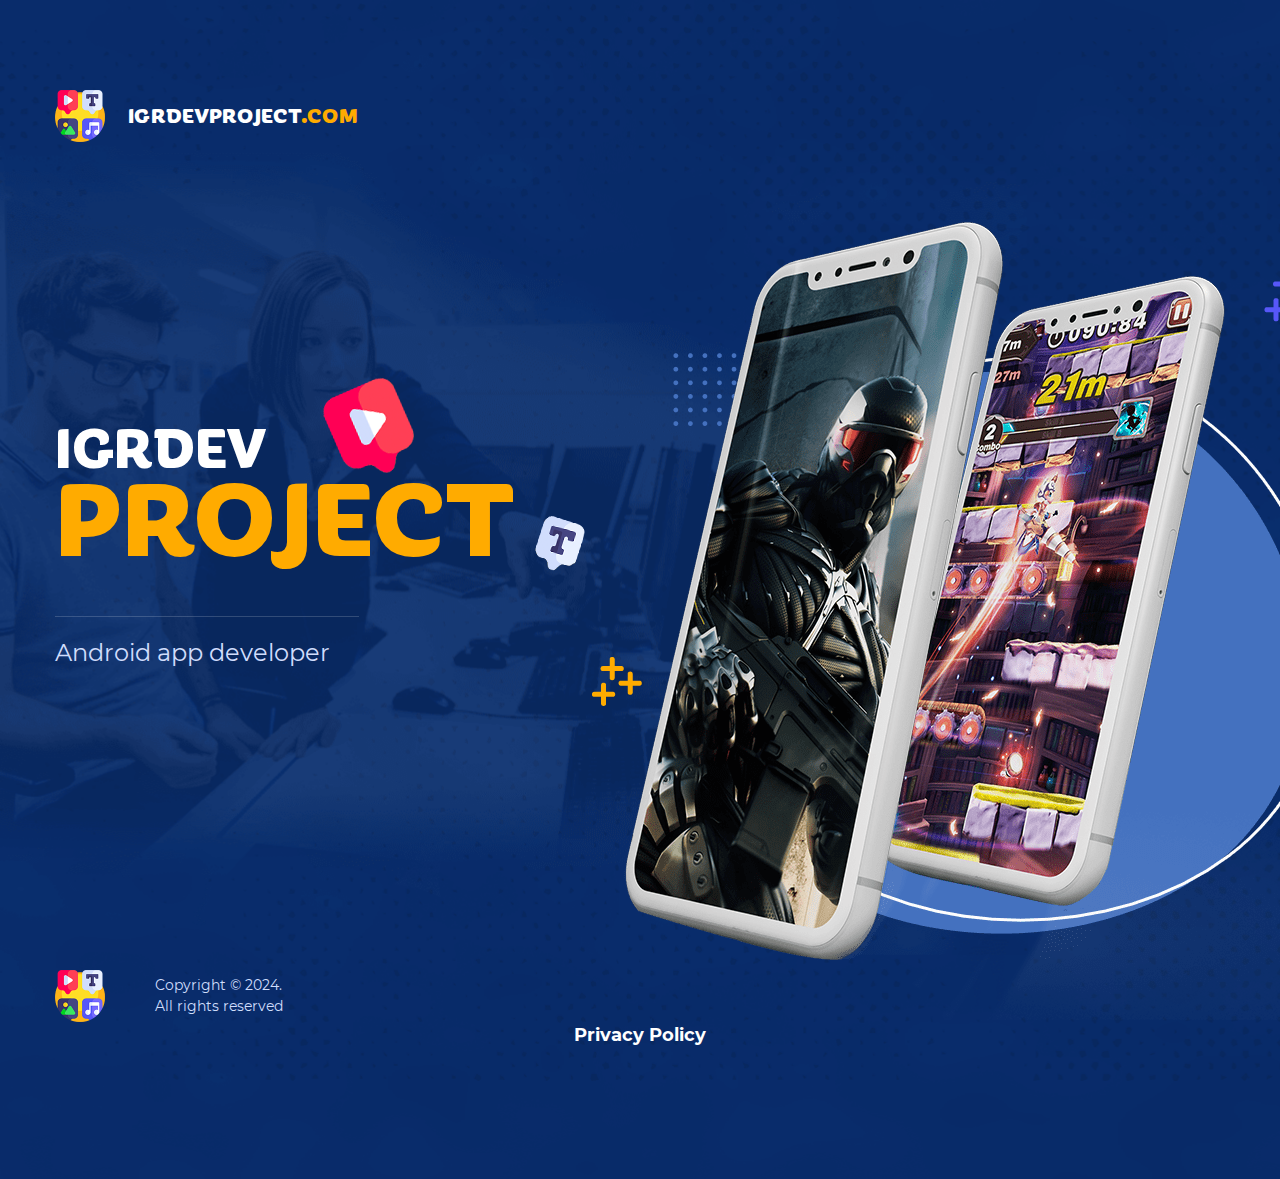
==== index.html @ e48a4790 "Add files via upload" ====
<!DOCTYPE html><html lang="en"><head>
  <meta charset="UTF-8">
  <meta http-equiv="X-UA-Compatible" content="IE=edge">
  <meta name="viewport" content="width=device-width, initial-scale=1.0">
  <link rel="preload" href="fonts/montserrat-v18-latin-regular.woff2" as="font" crossorigin="anonymous">
  <!-- favicon -->
  <link rel="apple-touch-icon" sizes="76x76" href="images/apple-touch-icon.png">
  <link rel="icon" type="image/png" sizes="32x32" href="images/favicon-32x32.png">
  <link rel="icon" type="image/png" sizes="16x16" href="images/favicon-16x16.png">
  <link rel="manifest" href="./favicon/site.webmanifest">
  <link rel="mask-icon" href="images/safari-pinned-tab.svg" color="#5bbad5">
  <meta name="msapplication-TileColor" content="#da532c">
  <meta name="theme-color" content="#ffffff">
  <title>IgrDev</title>
  <link rel="stylesheet" href="css/normalize.css">
  <link rel="stylesheet" href="css/reset.css">
  <link rel="stylesheet" href="css/styles.css">
</head>

<body>
  <picture>
    <img class="page-bg" src="images/bg.png" alt="">
  </picture>
  <header class="header">
    <div class="wrapper">
      <div class="header__logo">
        <img src="images/logo.png" alt="logo">
        <div class="header__logo-text">
          igrdevproject<span class="header__logo-com">.com</span>
        </div>
      </div>
    </div>
  </header>

  <main class="main">
    <div class="wrapper">
      <div class="main__info">
        <h1 class="main__title">igrdev<br><span>project</span></h1>
        <p class="main__subtitle">Android app developer</p>
      </div>
      <div class="main__img">
        <img src="images/mobile.png" alt="game">
      </div>
    </div>
  </main>

  <footer class="footer">
    <div class="wrapper">
      <div class="footer__logo">
        <img src="images/logo.png" alt="logo">
      </div>
      <div class="footer__copy">Copyright © 2024.<br>
        All rights reserved</div>
    </div>
    <div class="privacy-block">
        <a class="privacy-link" href="./privacy.html">Privacy Policy</a>
    </div>
  </footer>




</body></html>
---- css/styles.css ----
/*
* Prefixed by https://autoprefixer.github.io
* PostCSS: v8.3.6,
* Autoprefixer: v10.3.1
* Browsers: last 2 version
*/

@charset "UTF-8";

@font-face {
  font-style: normal;
  font-weight: 400;
  font-family: "Montserrat";
  font-display: swap;
  src: url("../fonts/montserrat-v18-latin-regular.woff2") format("woff2"), url("../fonts/montserrat-v18-latin-regular.woff") format("woff");
}

@font-face {
  font-style: normal;
  font-weight: 700;
  font-family: "Montserrat";
  font-display: swap;
  src: url("../fonts/montserrat-v18-latin-700.woff2") format("woff2"), url("../fonts/montserrat-v18-latin-700.woff") format("woff");
}

@font-face {
  font-style: normal;
  font-weight: 800;
  font-family: "IskraCYR";
  font-display: swap;
  src: url("../fonts/IskraCYR-UltraBold.woff2") format("woff2"), url("../fonts/IskraCYR-UltraBold.woff") format("woff");
}



body {
  font-family: "Montserrat";
  color: #d0ddfc;
  font-size: 24px;
  font-weight: 400;
  line-height: 1.5;
  position: relative;
}

img {
  display: block;
  max-width: 100%;
  height: auto;
}

.wrapper {
  max-width: 1200px;
  width: 100%;
  padding: 0 15px;
  margin: 0 auto;
}

.btn {
  width: 221px;
  display: -webkit-inline-box;
  display: -ms-inline-flexbox;
  display: inline-flex;
  -webkit-box-align: center;
  -ms-flex-align: center;
  align-items: center;
  -webkit-box-pack: center;
  -ms-flex-pack: center;
  justify-content: center;
  -ms-flex-negative: 0;
  flex-shrink: 0;
  height: 48px;
  color: #fff;
  font-size: 18px;
  font-weight: 700;
  text-transform: uppercase;
  border: 2px solid #fff;
  background-color: #092d6c;
  border-radius: 50px;
  padding: 0 24px;
  white-space: nowrap;
  -webkit-transition: .3s;
  transition: .3s;
}

.btn::before {
  content: '';
  width: 21px;
  height: 23px;
  background: url(../images/google.png) no-repeat center/cover;
  margin: 0 10px 0 0;
}

.btn:hover {
  border-color: #ffab00;
  color: #ffab00;
}

.btn:active {
  -webkit-transform: scale(0.95);
  transform: scale(0.95);
}

.page-bg {
  position: absolute;
  top: 0;
  left: 0;
  right: 0;
  bottom: 0;
  z-index: -1;
  -o-object-fit: cover;
     object-fit: cover;
  width: 100%;
  height: 100%;
}

.header {
  padding: 90px 0 0;
}

.header .wrapper {
  display: -webkit-box;
  display: -ms-flexbox;
  display: flex;
  -webkit-box-align: center;
      -ms-flex-align: center;
          align-items: center;
  -webkit-box-pack: justify;
      -ms-flex-pack: justify;
          justify-content: space-between;
}

.header__logo {
  display: -webkit-box;
  display: -ms-flexbox;
  display: flex;
  -webkit-box-align: center;
      -ms-flex-align: center;
          align-items: center;
}

.header__logo img {
  width: 50px;
  -ms-flex-negative: 0;
      flex-shrink: 0;
  margin: 0 23px 0 0;
}

.header__logo-text {
  font-family: "IskraCYR";
  font-size: 22px;
  color: #fff;
  text-transform: uppercase;
}

.header__logo-com {
  color: #ffab00;
}

.main {
  padding: 80px 0 0;
  overflow: hidden;
}

.main .wrapper {
  display: -webkit-box;
  display: -ms-flexbox;
  display: flex;
  -webkit-box-align: center;
      -ms-flex-align: center;
          align-items: center;
}

.main__info {
  margin: -170px 0 0;
}

.main__title {
  font-family: "IskraCYR";
  font-size: 59px;
  color: #fff;
  text-transform: uppercase;
  position: relative;
  z-index: 1;
  margin: 0 0 10px;
}

.main__title::before {
  content: '';
  width: 93px;
  height: 97px;
  background: url(../images/play.png) no-repeat center/cover;
  position: absolute;
  top: -30px;
  right: 100px;
  z-index: 1;
}

.main__title::after {
  content: '';
  width: 50px;
  height: 55px;
  background: url(../images/t.png) no-repeat center/cover;
  position: absolute;
  right: -70px;
  bottom: 35px;
  z-index: 1;
}

.main__title span {
  display: inline-block;
  color: #ffab00;
  font-size: 112px;
  margin: -60px 0 0;
}

.main__subtitle {
  line-height: 1;
  padding: 25px 0 0;
  position: relative;
}
.privacy-block{
    display: flex;
    align-items: center;
    justify-content: center;
}
.privacy-link{
  color: white;
  font-size: 18px;
  font-weight: 700;
}

.main__subtitle::after {
  content: '';
  width: 304px;
  height: 1px;
  background-color: #ffffff;
  background-image: radial-gradient(circle 0px at -374.13% -70.71%, #ffab00 0%, #ffab00 62%, rgba(255, 171, 0, 0) 100%);
  opacity: 0.17;
  position: absolute;
  top: 0;
  left: 0;
  z-index: -1;
}

.main__img {
  width: 1008px;
  height: 798px;
  margin: 0 -176px 0 -120px;
  position: relative;
  -ms-flex-negative: 0;
      flex-shrink: 0;
}

.main__img::after {
  content: '';
  width: 751px;
  height: 459px;
  background: url(../images/icons.png) no-repeat center/cover;
  position: absolute;
  top: 50px;
  right: 60px;
  z-index: -1;
}

.footer {
  padding: 0 0 130px;
  margin: -50px 0 0;
}

.footer .wrapper {
  display: -webkit-box;
  display: -ms-flexbox;
  display: flex;
  -webkit-box-align: center;
      -ms-flex-align: center;
          align-items: center;
}

.footer__logo {
  width: 50px;
  height: 52px;
  margin: 0 50px 0 0;
}

.footer__btn {
  margin: 0 50px 0 0;
}

.footer__copy {
  color: #d0ddfc;
  font-size: 14px;
}

@media (max-width: 1200px) {

  .main__img {
    margin: 0 -176px 0 -350px;
  }
}

@media (max-width: 990px) {
  .main__subtitle {
    width: 160px;
  }

  .main__img {
    margin: 0 -176px 0 -550px;
  }

  .main__img::after {
    content: none;
  }

  .footer {
    padding: 0 0 80px;
  }
}

@media (max-width: 575px) {

  .header {
    padding: 30px 0 0;
  }

  .header .wrapper {
    display: block;
    text-align: center;
  }

  .header__logo {
    display: block;
  }

  .header__logo img {
    margin: 0 auto 20px;
  }

  .header__btn {
    display: none;
  }

  .main .wrapper {
    display: block;
  }

  .main__info {
    margin: 0 0 40px;
  }

  .main__title {
    line-height: 1;
  }

  .main__title::before,
  .main__title::after {
    content: none;
  }

  .main__title span {
    font-size: 71px;
  }

  .main__subtitle::after {
    content: none;
  }

  .main__img {
    width: 600px;
    height: auto;
    margin: 0 0 0 -110px;
  }

  .footer {
    padding: 20px 0 30px;
    margin: 0;
  }

  .footer .wrapper {
    display: block;
    text-align: center;
  }

  .footer__logo {
    margin: 0 auto 25px;
  }

  .footer__btn {
    margin: 0 auto 25px;
  }
}

@media (max-width: 400px) {
  .main__img {
    width: 481px;
    height: 381px;
    margin: 0 -80px 0 -110px;
  }
}
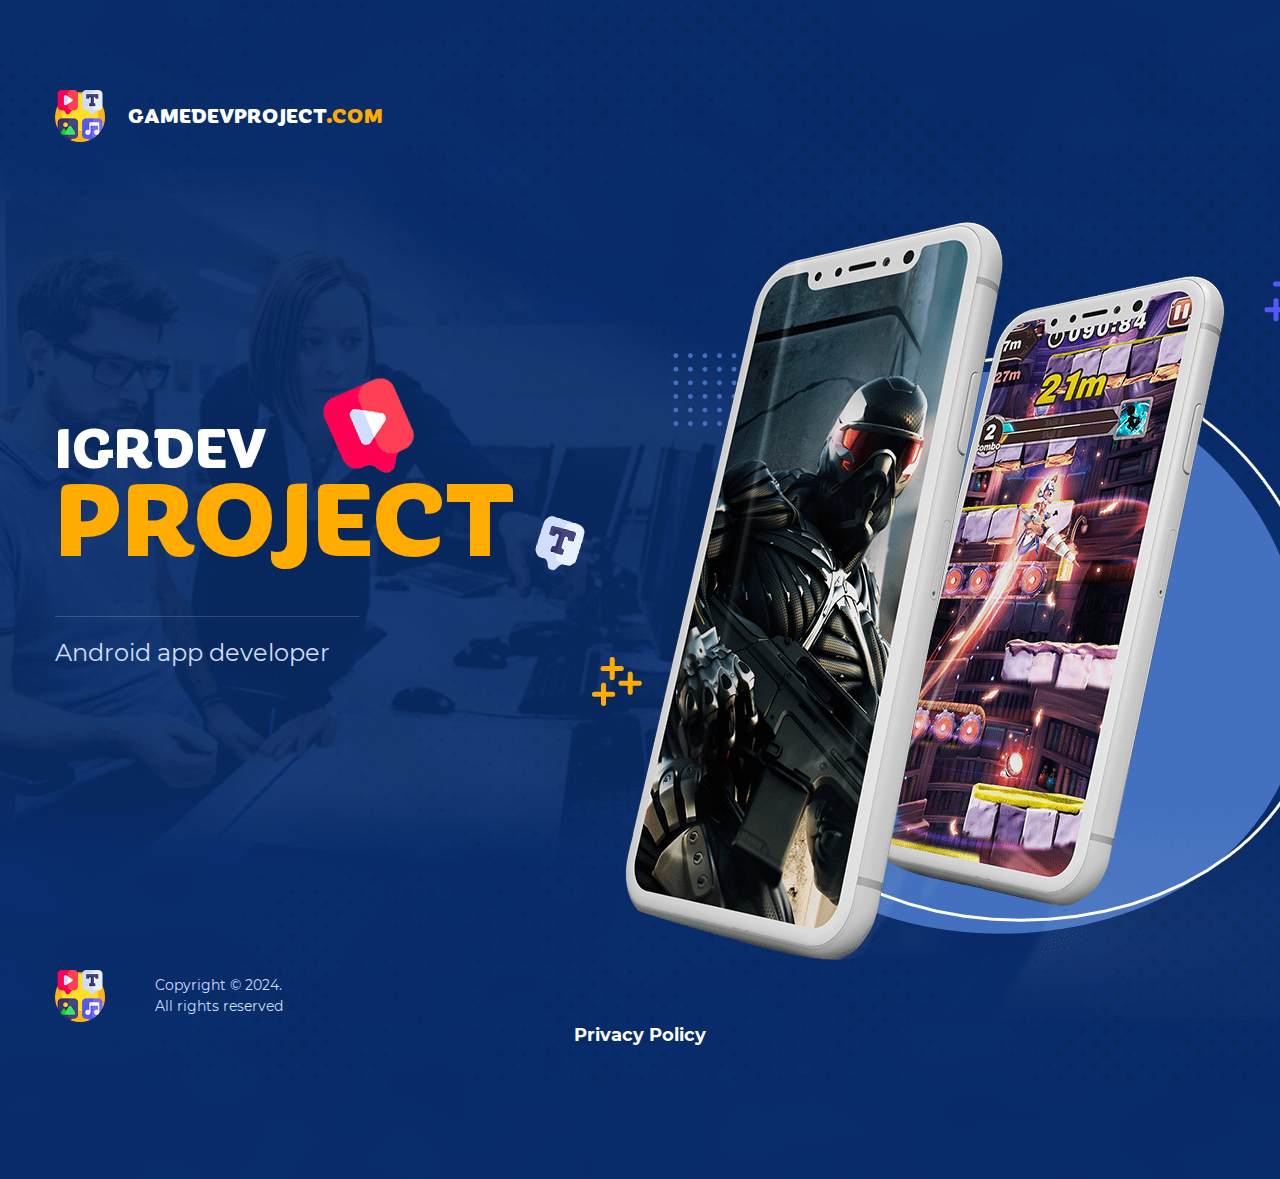
==== commit ca89c3a4: "Update index.html" ====
--- a/index.html
+++ b/index.html
@@ -26,7 +26,7 @@
       <div class="header__logo">
         <img src="images/logo.png" alt="logo">
         <div class="header__logo-text">
-          igrdevproject<span class="header__logo-com">.com</span>
+          gamedevproject<span class="header__logo-com">.com</span>
         </div>
       </div>
     </div>
@@ -60,4 +60,4 @@
 
 
 
-</body></html>+</body></html>
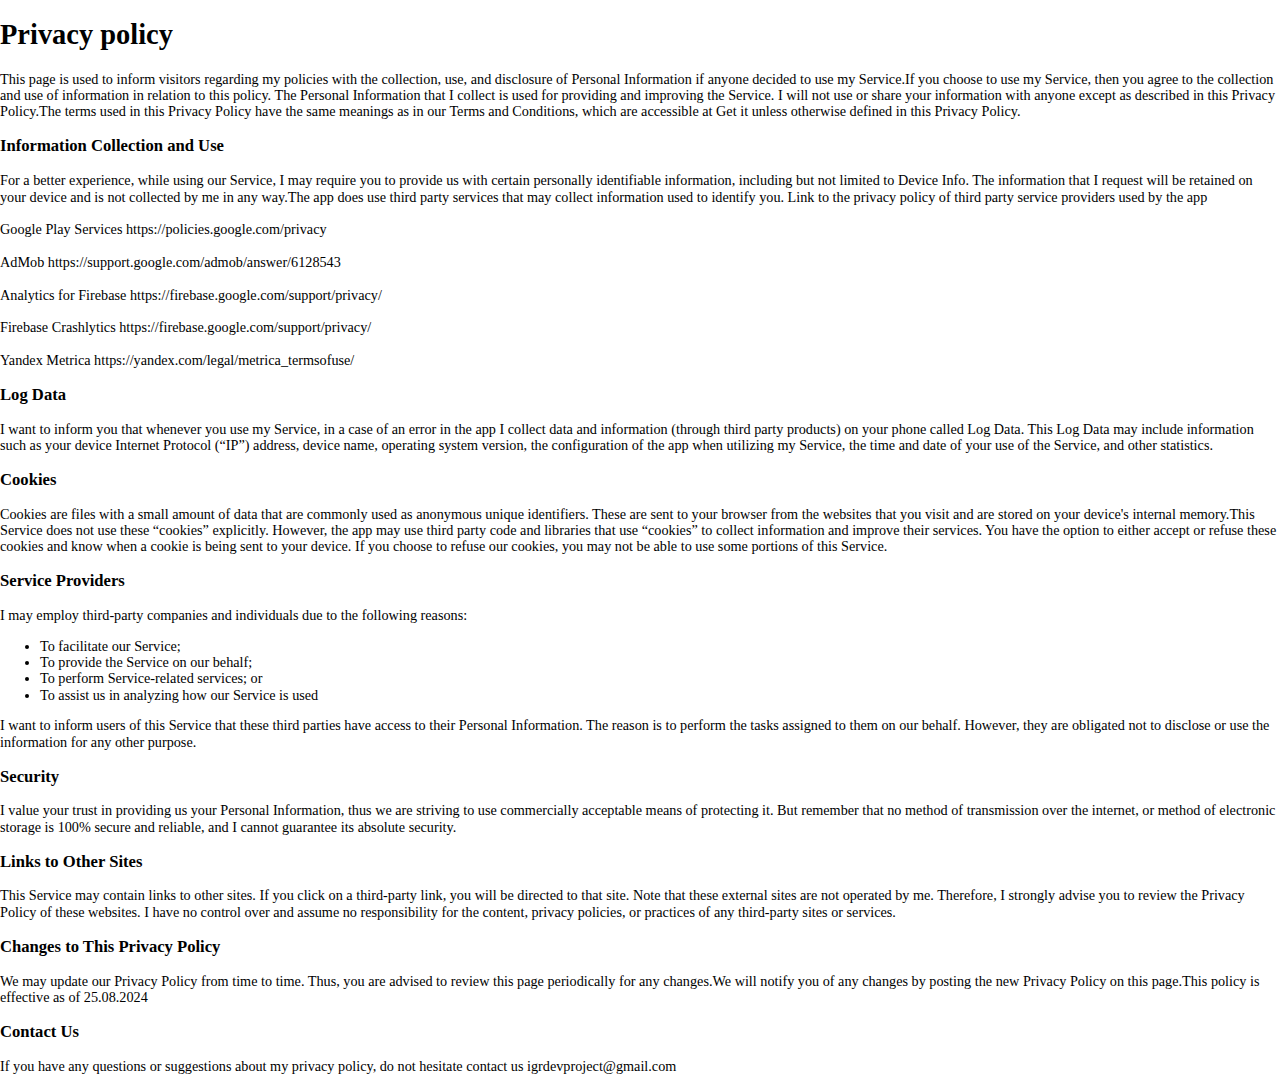
==== commit 77bd7ebc: "Add files via upload" ====
--- a/index.html
+++ b/index.html
@@ -1,63 +1,113 @@
-<!DOCTYPE html><html lang="en"><head>
-  <meta charset="UTF-8">
-  <meta http-equiv="X-UA-Compatible" content="IE=edge">
-  <meta name="viewport" content="width=device-width, initial-scale=1.0">
-  <link rel="preload" href="fonts/montserrat-v18-latin-regular.woff2" as="font" crossorigin="anonymous">
-  <!-- favicon -->
-  <link rel="apple-touch-icon" sizes="76x76" href="images/apple-touch-icon.png">
-  <link rel="icon" type="image/png" sizes="32x32" href="images/favicon-32x32.png">
-  <link rel="icon" type="image/png" sizes="16x16" href="images/favicon-16x16.png">
-  <link rel="manifest" href="./favicon/site.webmanifest">
-  <link rel="mask-icon" href="images/safari-pinned-tab.svg" color="#5bbad5">
-  <meta name="msapplication-TileColor" content="#da532c">
-  <meta name="theme-color" content="#ffffff">
-  <title>IgrDev</title>
-  <link rel="stylesheet" href="css/normalize.css">
-  <link rel="stylesheet" href="css/reset.css">
-  <link rel="stylesheet" href="css/styles.css">
+<!DOCTYPE html><!-- --><!--  Last Published: Wed Mar 22 2023 10:44:23 GMT+0000 (Coordinated Universal Time)  --><html data-wf-page="6419a4e0240df8f7149fdfe8" data-wf-site="63cd6b0f1375a1d660786707" class=" w-mod-js"><head>
+  <meta charset="utf-8">
+  <title>Privacy Policy</title>
+  <meta content="Privacy Policy" property="og:title">
+  <meta content="Privacy Policy" property="twitter:title">
+  <meta content="width=device-width, initial-scale=1" name="viewport">
+  <meta content="Webflow" name="generator">
+  <link href="css/normalize.css" rel="stylesheet" type="text/css">
+  <link href="css/webflow.css" rel="stylesheet" type="text/css">
+  <link href="css/werkiworkshop.webflow.css" rel="stylesheet" type="text/css">
+  <link href="https://fonts.googleapis.com" rel="preconnect">
+  <link href="https://fonts.gstatic.com" rel="preconnect" crossorigin="anonymous">
+  <script src="js/webfont.js" type="text/javascript"></script>
+  <script type="text/javascript">WebFont.load({  google: {    families: ["Roboto:300,regular,500,700"]  }});</script>
+  <!-- [if lt IE 9]><script src="https://cdnjs.cloudflare.com/ajax/libs/html5shiv/3.7.3/html5shiv.min.js" type="text/javascript"></script><![endif] -->
+  <script type="text/javascript">!function(o,c){var n=c.documentElement,t=" w-mod-";n.className+=t+"js",("ontouchstart"in o||o.DocumentTouch&&c instanceof DocumentTouch)&&(n.className+=t+"touch")}(window,document);</script>
+  <link href="images/favicon.jpg" rel="shortcut icon" type="image/x-icon">
+  <link href="images/webclip.jpg" rel="apple-touch-icon">
 </head>
-
 <body>
-  <picture>
-    <img class="page-bg" src="images/bg.png" alt="">
-  </picture>
-  <header class="header">
-    <div class="wrapper">
-      <div class="header__logo">
-        <img src="images/logo.png" alt="logo">
-        <div class="header__logo-text">
-          gamedevproject<span class="header__logo-com">.com</span>
-        </div>
+  <div class="global-css w-embed">
+    <style>
+body {
+ font-size: 1.1111111111111112vw;
+}
+/* Max Font Size */
+@media screen and (min-width:1920px) {
+ body {font-size: 21.333333333333332px;}
+}
+/* Container Max Width */
+.container {
+  max-width: 1920px;
+}
+/* Min Font Size */
+@media screen and (max-width:479px) {
+ body {font-size: 5.322222222222223px;}
+}
+</style>
+  </div>
+  <div class="section">
+    <div class="container">
+      <div class="mb-20 mob-mb-10">
+        <h1 class="h1 black flex-left">Privacy policy </h1>
+      </div>
+      <div class="mb-20 mob-mb-15">
+        <p class="paragraph_pp">This page is used to inform visitors regarding my policies with the collection, use, and disclosure of Personal Information if anyone decided to use my Service.If you choose to use my Service, then you agree to the collection and use of information in relation to this policy. The Personal Information that I collect is used for providing and improving the Service. I will not use or share your information with anyone except as described in this Privacy Policy.The terms used in this Privacy Policy have the same meanings as in our Terms and Conditions, which are accessible at Get it unless otherwise defined in this Privacy Policy.</p>
+      </div>
+      <div class="mb-10 mob-mb-10">
+        <h3 class="h3">Information Collection and Use</h3>
+      </div>
+      <div class="mb-20 mob-mb-15">
+        <p class="paragraph_pp">For a better experience, while using our Service, I may require you to provide us with certain personally identifiable information, including but not limited to Device Info. The information that I request will be retained on your device and is not collected by me in any way.The app does use third party services that may collect information used to identify you. Link to the privacy policy of third party service providers used by the app<br><br>Google Play Services https://policies.google.com/privacy<br><br>AdMob https://support.google.com/admob/answer/6128543<br>‍<br>Analytics for Firebase https://firebase.google.com/support/privacy/<br><br>Firebase Crashlytics https://firebase.google.com/support/privacy/<br><br>Yandex Metrica https://yandex.com/legal/metrica_termsofuse/</p>
+      </div>
+      <div class="mb-10 mob-mb-10">
+        <h3 class="h3">Log Data</h3>
+      </div>
+      <div class="mb-20 mob-mb-15">
+        <p class="paragraph_pp">I want to inform you that whenever you use my Service, in a case of an error in the app I collect data and information (through third party products) on your phone called Log Data. This Log Data may include information such as your device Internet Protocol (“IP”) address, device name, operating system version, the configuration of the app when utilizing my Service, the time and date of your use of the Service, and other statistics.</p>
+      </div>
+      <div class="mb-10 mob-mb-10">
+        <h3 class="h3">Cookies</h3>
+      </div>
+      <div class="mb-20 mob-mb-15">
+        <p class="paragraph_pp">Cookies are files with a small amount of data that are commonly used as anonymous unique identifiers. These are sent to your browser from the websites that you visit and are stored on your device's internal memory.This Service does not use these “cookies” explicitly. However, the app may use third party code and libraries that use “cookies” to collect information and improve their services. You have the option to either accept or refuse these cookies and know when a cookie is being sent to your device. If you choose to refuse our cookies, you may not be able to use some portions of this Service.</p>
+      </div>
+      <div class="mb-10 mob-mb-10">
+        <h3 class="h3">Service Providers</h3>
+      </div>
+      <div class="mb-10 mob-mb-10">
+        <p class="paragraph_pp">I may employ third-party companies and individuals due to the following reasons:</p>
+      </div>
+      <div class="mb-10 mob-mb-10">
+        <ul role="list" class="list">
+          <li class="paragraph_pp">To facilitate our Service;</li>
+          <li class="paragraph_pp">To provide the Service on our behalf;</li>
+          <li class="paragraph_pp">To perform Service-related services; or</li>
+          <li class="paragraph_pp">To assist us in analyzing how our Service is used</li>
+        </ul>
+      </div>
+      <div class="mb-20 mob-mb-15">
+        <p class="paragraph_pp">I want to inform users of this Service that these third parties have access to their Personal Information. The reason is to perform the tasks assigned to them on our behalf. However, they are obligated not to disclose or use the information for any other purpose.</p>
+      </div>
+      <div class="mb-10 mob-mb-10">
+        <h3 class="h3">Security</h3>
+      </div>
+      <div class="mb-20 mob-mb-15">
+        <p class="paragraph_pp">I value your trust in providing us your Personal Information, thus we are striving to use commercially acceptable means of protecting it. But remember that no method of transmission over the internet, or method of electronic storage is 100% secure and reliable, and I cannot guarantee its absolute security.</p>
+      </div>
+      <div class="mb-10 mob-mb-10">
+        <h3 class="h3">Links to Other Sites</h3>
+      </div>
+      <div class="mb-20 mob-mb-15">
+        <p class="paragraph_pp">This Service may contain links to other sites. If you click on a third-party link, you will be directed to that site. Note that these external sites are not operated by me. Therefore, I strongly advise you to review the Privacy Policy of these websites. I have no control over and assume no responsibility for the content, privacy policies, or practices of any third-party sites or services.</p>
+      </div>
+      <div class="mb-10 mob-mb-10">
+        <h3 class="h3">Changes to This Privacy Policy</h3>
+      </div>
+      <div class="mb-20">
+        <p class="paragraph_pp">We may update our Privacy Policy from time to time. Thus, you are advised to review this page periodically for any changes.We will notify you of any changes by posting the new Privacy Policy on this page.This policy is effective as of 25.08.2024</p>
+      </div>
+      <div class="mb-10 mob-mb-10">
+        <h3 class="h3">Contact Us</h3>
+      </div>
+      <div class="mb-20 mob-mb-15">
+        <p class="paragraph_pp">If you have any questions or suggestions about my privacy policy, do not hesitate contact us igrdevproject@gmail.com</p>
       </div>
     </div>
-  </header>
+  </div>
+  <script src="js/jquery-3.5.1.min.dc5e7f18c8.js" type="text/javascript" crossorigin="anonymous"></script>
+  <script src="js/webflow.js" type="text/javascript"></script>
+  <!-- [if lte IE 9]><script src="https://cdnjs.cloudflare.com/ajax/libs/placeholders/3.0.2/placeholders.min.js"></script><![endif] -->
 
-  <main class="main">
-    <div class="wrapper">
-      <div class="main__info">
-        <h1 class="main__title">igrdev<br><span>project</span></h1>
-        <p class="main__subtitle">Android app developer</p>
-      </div>
-      <div class="main__img">
-        <img src="images/mobile.png" alt="game">
-      </div>
-    </div>
-  </main>
-
-  <footer class="footer">
-    <div class="wrapper">
-      <div class="footer__logo">
-        <img src="images/logo.png" alt="logo">
-      </div>
-      <div class="footer__copy">Copyright © 2024.<br>
-        All rights reserved</div>
-    </div>
-    <div class="privacy-block">
-        <a class="privacy-link" href="./privacy.html">Privacy Policy</a>
-    </div>
-  </footer>
-
-
-
-
-</body></html>
+</body></html>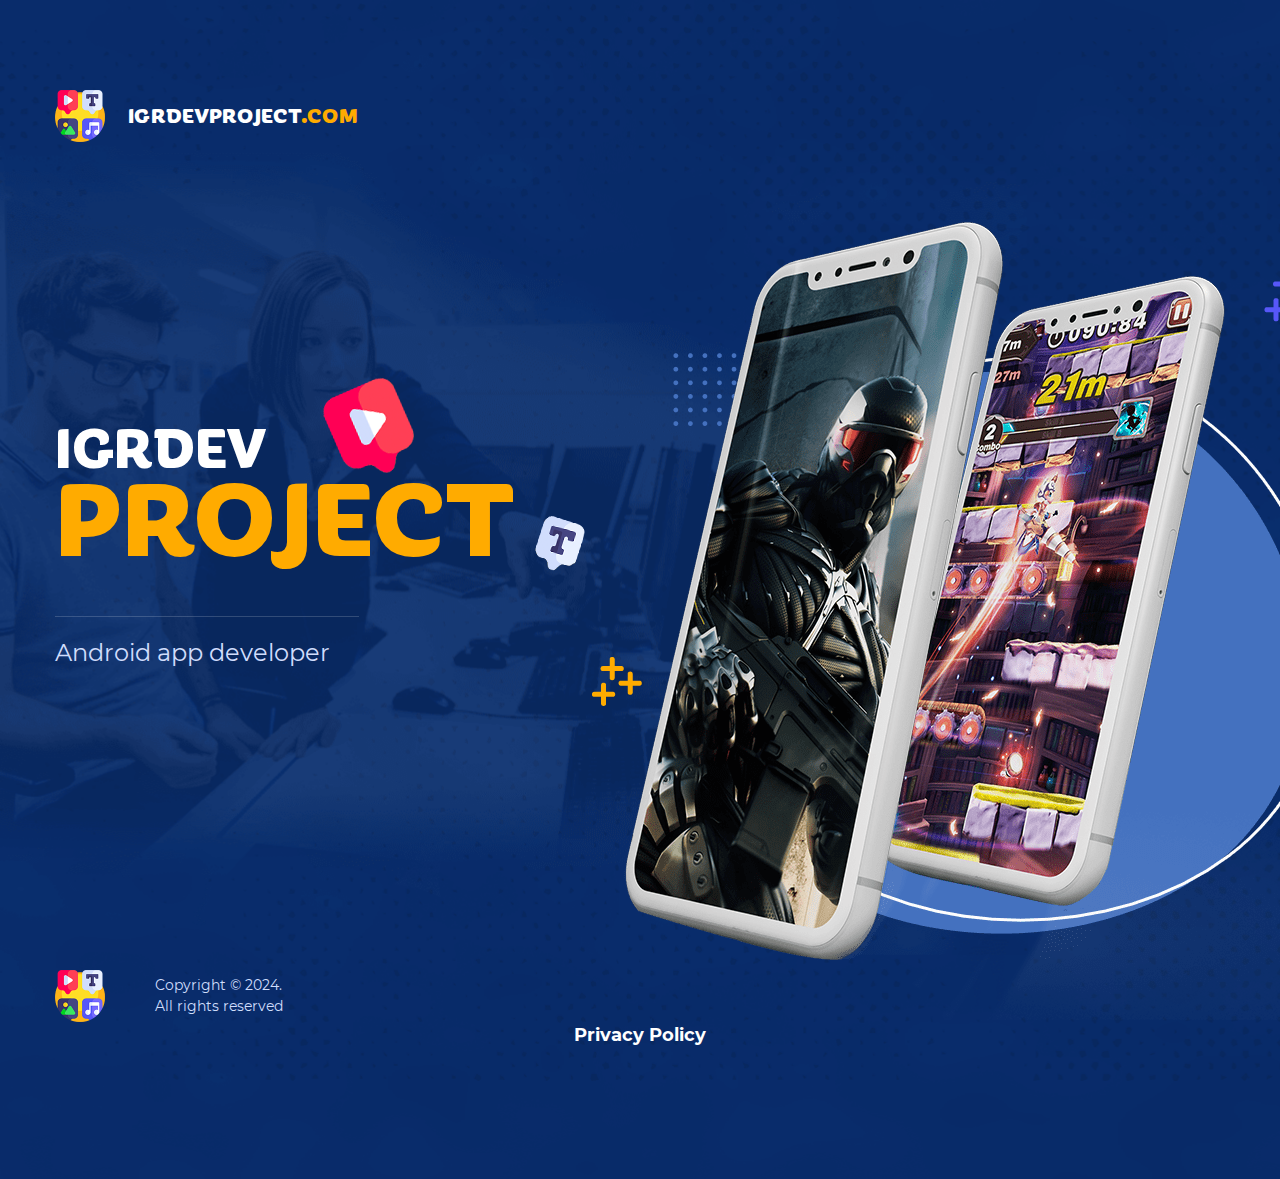
==== commit c660f82c: "Add files via upload" ====
--- a/index.html
+++ b/index.html
@@ -1,113 +1,63 @@
-<!DOCTYPE html><!-- --><!--  Last Published: Wed Mar 22 2023 10:44:23 GMT+0000 (Coordinated Universal Time)  --><html data-wf-page="6419a4e0240df8f7149fdfe8" data-wf-site="63cd6b0f1375a1d660786707" class=" w-mod-js"><head>
-  <meta charset="utf-8">
-  <title>Privacy Policy</title>
-  <meta content="Privacy Policy" property="og:title">
-  <meta content="Privacy Policy" property="twitter:title">
-  <meta content="width=device-width, initial-scale=1" name="viewport">
-  <meta content="Webflow" name="generator">
-  <link href="css/normalize.css" rel="stylesheet" type="text/css">
-  <link href="css/webflow.css" rel="stylesheet" type="text/css">
-  <link href="css/werkiworkshop.webflow.css" rel="stylesheet" type="text/css">
-  <link href="https://fonts.googleapis.com" rel="preconnect">
-  <link href="https://fonts.gstatic.com" rel="preconnect" crossorigin="anonymous">
-  <script src="js/webfont.js" type="text/javascript"></script>
-  <script type="text/javascript">WebFont.load({  google: {    families: ["Roboto:300,regular,500,700"]  }});</script>
-  <!-- [if lt IE 9]><script src="https://cdnjs.cloudflare.com/ajax/libs/html5shiv/3.7.3/html5shiv.min.js" type="text/javascript"></script><![endif] -->
-  <script type="text/javascript">!function(o,c){var n=c.documentElement,t=" w-mod-";n.className+=t+"js",("ontouchstart"in o||o.DocumentTouch&&c instanceof DocumentTouch)&&(n.className+=t+"touch")}(window,document);</script>
-  <link href="images/favicon.jpg" rel="shortcut icon" type="image/x-icon">
-  <link href="images/webclip.jpg" rel="apple-touch-icon">
+<!DOCTYPE html><html lang="en"><head>
+  <meta charset="UTF-8">
+  <meta http-equiv="X-UA-Compatible" content="IE=edge">
+  <meta name="viewport" content="width=device-width, initial-scale=1.0">
+  <link rel="preload" href="fonts/montserrat-v18-latin-regular.woff2" as="font" crossorigin="anonymous">
+  <!-- favicon -->
+  <link rel="apple-touch-icon" sizes="76x76" href="images/apple-touch-icon.png">
+  <link rel="icon" type="image/png" sizes="32x32" href="images/favicon-32x32.png">
+  <link rel="icon" type="image/png" sizes="16x16" href="images/favicon-16x16.png">
+  <link rel="manifest" href="./favicon/site.webmanifest">
+  <link rel="mask-icon" href="images/safari-pinned-tab.svg" color="#5bbad5">
+  <meta name="msapplication-TileColor" content="#da532c">
+  <meta name="theme-color" content="#ffffff">
+  <title>IgrDev</title>
+  <link rel="stylesheet" href="css/normalize.css">
+  <link rel="stylesheet" href="css/reset.css">
+  <link rel="stylesheet" href="css/styles.css">
 </head>
+
 <body>
-  <div class="global-css w-embed">
-    <style>
-body {
- font-size: 1.1111111111111112vw;
-}
-/* Max Font Size */
-@media screen and (min-width:1920px) {
- body {font-size: 21.333333333333332px;}
-}
-/* Container Max Width */
-.container {
-  max-width: 1920px;
-}
-/* Min Font Size */
-@media screen and (max-width:479px) {
- body {font-size: 5.322222222222223px;}
-}
-</style>
-  </div>
-  <div class="section">
-    <div class="container">
-      <div class="mb-20 mob-mb-10">
-        <h1 class="h1 black flex-left">Privacy policy </h1>
-      </div>
-      <div class="mb-20 mob-mb-15">
-        <p class="paragraph_pp">This page is used to inform visitors regarding my policies with the collection, use, and disclosure of Personal Information if anyone decided to use my Service.If you choose to use my Service, then you agree to the collection and use of information in relation to this policy. The Personal Information that I collect is used for providing and improving the Service. I will not use or share your information with anyone except as described in this Privacy Policy.The terms used in this Privacy Policy have the same meanings as in our Terms and Conditions, which are accessible at Get it unless otherwise defined in this Privacy Policy.</p>
-      </div>
-      <div class="mb-10 mob-mb-10">
-        <h3 class="h3">Information Collection and Use</h3>
-      </div>
-      <div class="mb-20 mob-mb-15">
-        <p class="paragraph_pp">For a better experience, while using our Service, I may require you to provide us with certain personally identifiable information, including but not limited to Device Info. The information that I request will be retained on your device and is not collected by me in any way.The app does use third party services that may collect information used to identify you. Link to the privacy policy of third party service providers used by the app<br><br>Google Play Services https://policies.google.com/privacy<br><br>AdMob https://support.google.com/admob/answer/6128543<br>‍<br>Analytics for Firebase https://firebase.google.com/support/privacy/<br><br>Firebase Crashlytics https://firebase.google.com/support/privacy/<br><br>Yandex Metrica https://yandex.com/legal/metrica_termsofuse/</p>
-      </div>
-      <div class="mb-10 mob-mb-10">
-        <h3 class="h3">Log Data</h3>
-      </div>
-      <div class="mb-20 mob-mb-15">
-        <p class="paragraph_pp">I want to inform you that whenever you use my Service, in a case of an error in the app I collect data and information (through third party products) on your phone called Log Data. This Log Data may include information such as your device Internet Protocol (“IP”) address, device name, operating system version, the configuration of the app when utilizing my Service, the time and date of your use of the Service, and other statistics.</p>
-      </div>
-      <div class="mb-10 mob-mb-10">
-        <h3 class="h3">Cookies</h3>
-      </div>
-      <div class="mb-20 mob-mb-15">
-        <p class="paragraph_pp">Cookies are files with a small amount of data that are commonly used as anonymous unique identifiers. These are sent to your browser from the websites that you visit and are stored on your device's internal memory.This Service does not use these “cookies” explicitly. However, the app may use third party code and libraries that use “cookies” to collect information and improve their services. You have the option to either accept or refuse these cookies and know when a cookie is being sent to your device. If you choose to refuse our cookies, you may not be able to use some portions of this Service.</p>
-      </div>
-      <div class="mb-10 mob-mb-10">
-        <h3 class="h3">Service Providers</h3>
-      </div>
-      <div class="mb-10 mob-mb-10">
-        <p class="paragraph_pp">I may employ third-party companies and individuals due to the following reasons:</p>
-      </div>
-      <div class="mb-10 mob-mb-10">
-        <ul role="list" class="list">
-          <li class="paragraph_pp">To facilitate our Service;</li>
-          <li class="paragraph_pp">To provide the Service on our behalf;</li>
-          <li class="paragraph_pp">To perform Service-related services; or</li>
-          <li class="paragraph_pp">To assist us in analyzing how our Service is used</li>
-        </ul>
-      </div>
-      <div class="mb-20 mob-mb-15">
-        <p class="paragraph_pp">I want to inform users of this Service that these third parties have access to their Personal Information. The reason is to perform the tasks assigned to them on our behalf. However, they are obligated not to disclose or use the information for any other purpose.</p>
-      </div>
-      <div class="mb-10 mob-mb-10">
-        <h3 class="h3">Security</h3>
-      </div>
-      <div class="mb-20 mob-mb-15">
-        <p class="paragraph_pp">I value your trust in providing us your Personal Information, thus we are striving to use commercially acceptable means of protecting it. But remember that no method of transmission over the internet, or method of electronic storage is 100% secure and reliable, and I cannot guarantee its absolute security.</p>
-      </div>
-      <div class="mb-10 mob-mb-10">
-        <h3 class="h3">Links to Other Sites</h3>
-      </div>
-      <div class="mb-20 mob-mb-15">
-        <p class="paragraph_pp">This Service may contain links to other sites. If you click on a third-party link, you will be directed to that site. Note that these external sites are not operated by me. Therefore, I strongly advise you to review the Privacy Policy of these websites. I have no control over and assume no responsibility for the content, privacy policies, or practices of any third-party sites or services.</p>
-      </div>
-      <div class="mb-10 mob-mb-10">
-        <h3 class="h3">Changes to This Privacy Policy</h3>
-      </div>
-      <div class="mb-20">
-        <p class="paragraph_pp">We may update our Privacy Policy from time to time. Thus, you are advised to review this page periodically for any changes.We will notify you of any changes by posting the new Privacy Policy on this page.This policy is effective as of 25.08.2024</p>
-      </div>
-      <div class="mb-10 mob-mb-10">
-        <h3 class="h3">Contact Us</h3>
-      </div>
-      <div class="mb-20 mob-mb-15">
-        <p class="paragraph_pp">If you have any questions or suggestions about my privacy policy, do not hesitate contact us igrdevproject@gmail.com</p>
+  <picture>
+    <img class="page-bg" src="images/bg.png" alt="">
+  </picture>
+  <header class="header">
+    <div class="wrapper">
+      <div class="header__logo">
+        <img src="images/logo.png" alt="logo">
+        <div class="header__logo-text">
+          igrdevproject<span class="header__logo-com">.com</span>
+        </div>
       </div>
     </div>
-  </div>
-  <script src="js/jquery-3.5.1.min.dc5e7f18c8.js" type="text/javascript" crossorigin="anonymous"></script>
-  <script src="js/webflow.js" type="text/javascript"></script>
-  <!-- [if lte IE 9]><script src="https://cdnjs.cloudflare.com/ajax/libs/placeholders/3.0.2/placeholders.min.js"></script><![endif] -->
+  </header>
+
+  <main class="main">
+    <div class="wrapper">
+      <div class="main__info">
+        <h1 class="main__title">igrdev<br><span>project</span></h1>
+        <p class="main__subtitle">Android app developer</p>
+      </div>
+      <div class="main__img">
+        <img src="images/mobile.png" alt="game">
+      </div>
+    </div>
+  </main>
+
+  <footer class="footer">
+    <div class="wrapper">
+      <div class="footer__logo">
+        <img src="images/logo.png" alt="logo">
+      </div>
+      <div class="footer__copy">Copyright © 2024.<br>
+        All rights reserved</div>
+    </div>
+    <div class="privacy-block">
+        <a class="privacy-link" href="./privacy.html">Privacy Policy</a>
+    </div>
+  </footer>
+
+
+
 
 </body></html>--- a/css/styles.css
+++ b/css/styles.css
@@ -0,0 +1,398 @@
+/*
+* Prefixed by https://autoprefixer.github.io
+* PostCSS: v8.3.6,
+* Autoprefixer: v10.3.1
+* Browsers: last 2 version
+*/
+
+@charset "UTF-8";
+
+@font-face {
+  font-style: normal;
+  font-weight: 400;
+  font-family: "Montserrat";
+  font-display: swap;
+  src: url("../fonts/montserrat-v18-latin-regular.woff2") format("woff2"), url("../fonts/montserrat-v18-latin-regular.woff") format("woff");
+}
+
+@font-face {
+  font-style: normal;
+  font-weight: 700;
+  font-family: "Montserrat";
+  font-display: swap;
+  src: url("../fonts/montserrat-v18-latin-700.woff2") format("woff2"), url("../fonts/montserrat-v18-latin-700.woff") format("woff");
+}
+
+@font-face {
+  font-style: normal;
+  font-weight: 800;
+  font-family: "IskraCYR";
+  font-display: swap;
+  src: url("../fonts/IskraCYR-UltraBold.woff2") format("woff2"), url("../fonts/IskraCYR-UltraBold.woff") format("woff");
+}
+
+
+
+body {
+  font-family: "Montserrat";
+  color: #d0ddfc;
+  font-size: 24px;
+  font-weight: 400;
+  line-height: 1.5;
+  position: relative;
+}
+
+img {
+  display: block;
+  max-width: 100%;
+  height: auto;
+}
+
+.wrapper {
+  max-width: 1200px;
+  width: 100%;
+  padding: 0 15px;
+  margin: 0 auto;
+}
+
+.btn {
+  width: 221px;
+  display: -webkit-inline-box;
+  display: -ms-inline-flexbox;
+  display: inline-flex;
+  -webkit-box-align: center;
+  -ms-flex-align: center;
+  align-items: center;
+  -webkit-box-pack: center;
+  -ms-flex-pack: center;
+  justify-content: center;
+  -ms-flex-negative: 0;
+  flex-shrink: 0;
+  height: 48px;
+  color: #fff;
+  font-size: 18px;
+  font-weight: 700;
+  text-transform: uppercase;
+  border: 2px solid #fff;
+  background-color: #092d6c;
+  border-radius: 50px;
+  padding: 0 24px;
+  white-space: nowrap;
+  -webkit-transition: .3s;
+  transition: .3s;
+}
+
+.btn::before {
+  content: '';
+  width: 21px;
+  height: 23px;
+  background: url(../images/google.png) no-repeat center/cover;
+  margin: 0 10px 0 0;
+}
+
+.btn:hover {
+  border-color: #ffab00;
+  color: #ffab00;
+}
+
+.btn:active {
+  -webkit-transform: scale(0.95);
+  transform: scale(0.95);
+}
+
+.page-bg {
+  position: absolute;
+  top: 0;
+  left: 0;
+  right: 0;
+  bottom: 0;
+  z-index: -1;
+  -o-object-fit: cover;
+     object-fit: cover;
+  width: 100%;
+  height: 100%;
+}
+
+.header {
+  padding: 90px 0 0;
+}
+
+.header .wrapper {
+  display: -webkit-box;
+  display: -ms-flexbox;
+  display: flex;
+  -webkit-box-align: center;
+      -ms-flex-align: center;
+          align-items: center;
+  -webkit-box-pack: justify;
+      -ms-flex-pack: justify;
+          justify-content: space-between;
+}
+
+.header__logo {
+  display: -webkit-box;
+  display: -ms-flexbox;
+  display: flex;
+  -webkit-box-align: center;
+      -ms-flex-align: center;
+          align-items: center;
+}
+
+.header__logo img {
+  width: 50px;
+  -ms-flex-negative: 0;
+      flex-shrink: 0;
+  margin: 0 23px 0 0;
+}
+
+.header__logo-text {
+  font-family: "IskraCYR";
+  font-size: 22px;
+  color: #fff;
+  text-transform: uppercase;
+}
+
+.header__logo-com {
+  color: #ffab00;
+}
+
+.main {
+  padding: 80px 0 0;
+  overflow: hidden;
+}
+
+.main .wrapper {
+  display: -webkit-box;
+  display: -ms-flexbox;
+  display: flex;
+  -webkit-box-align: center;
+      -ms-flex-align: center;
+          align-items: center;
+}
+
+.main__info {
+  margin: -170px 0 0;
+}
+
+.main__title {
+  font-family: "IskraCYR";
+  font-size: 59px;
+  color: #fff;
+  text-transform: uppercase;
+  position: relative;
+  z-index: 1;
+  margin: 0 0 10px;
+}
+
+.main__title::before {
+  content: '';
+  width: 93px;
+  height: 97px;
+  background: url(../images/play.png) no-repeat center/cover;
+  position: absolute;
+  top: -30px;
+  right: 100px;
+  z-index: 1;
+}
+
+.main__title::after {
+  content: '';
+  width: 50px;
+  height: 55px;
+  background: url(../images/t.png) no-repeat center/cover;
+  position: absolute;
+  right: -70px;
+  bottom: 35px;
+  z-index: 1;
+}
+
+.main__title span {
+  display: inline-block;
+  color: #ffab00;
+  font-size: 112px;
+  margin: -60px 0 0;
+}
+
+.main__subtitle {
+  line-height: 1;
+  padding: 25px 0 0;
+  position: relative;
+}
+.privacy-block{
+    display: flex;
+    align-items: center;
+    justify-content: center;
+}
+.privacy-link{
+  color: white;
+  font-size: 18px;
+  font-weight: 700;
+}
+
+.main__subtitle::after {
+  content: '';
+  width: 304px;
+  height: 1px;
+  background-color: #ffffff;
+  background-image: radial-gradient(circle 0px at -374.13% -70.71%, #ffab00 0%, #ffab00 62%, rgba(255, 171, 0, 0) 100%);
+  opacity: 0.17;
+  position: absolute;
+  top: 0;
+  left: 0;
+  z-index: -1;
+}
+
+.main__img {
+  width: 1008px;
+  height: 798px;
+  margin: 0 -176px 0 -120px;
+  position: relative;
+  -ms-flex-negative: 0;
+      flex-shrink: 0;
+}
+
+.main__img::after {
+  content: '';
+  width: 751px;
+  height: 459px;
+  background: url(../images/icons.png) no-repeat center/cover;
+  position: absolute;
+  top: 50px;
+  right: 60px;
+  z-index: -1;
+}
+
+.footer {
+  padding: 0 0 130px;
+  margin: -50px 0 0;
+}
+
+.footer .wrapper {
+  display: -webkit-box;
+  display: -ms-flexbox;
+  display: flex;
+  -webkit-box-align: center;
+      -ms-flex-align: center;
+          align-items: center;
+}
+
+.footer__logo {
+  width: 50px;
+  height: 52px;
+  margin: 0 50px 0 0;
+}
+
+.footer__btn {
+  margin: 0 50px 0 0;
+}
+
+.footer__copy {
+  color: #d0ddfc;
+  font-size: 14px;
+}
+
+@media (max-width: 1200px) {
+
+  .main__img {
+    margin: 0 -176px 0 -350px;
+  }
+}
+
+@media (max-width: 990px) {
+  .main__subtitle {
+    width: 160px;
+  }
+
+  .main__img {
+    margin: 0 -176px 0 -550px;
+  }
+
+  .main__img::after {
+    content: none;
+  }
+
+  .footer {
+    padding: 0 0 80px;
+  }
+}
+
+@media (max-width: 575px) {
+
+  .header {
+    padding: 30px 0 0;
+  }
+
+  .header .wrapper {
+    display: block;
+    text-align: center;
+  }
+
+  .header__logo {
+    display: block;
+  }
+
+  .header__logo img {
+    margin: 0 auto 20px;
+  }
+
+  .header__btn {
+    display: none;
+  }
+
+  .main .wrapper {
+    display: block;
+  }
+
+  .main__info {
+    margin: 0 0 40px;
+  }
+
+  .main__title {
+    line-height: 1;
+  }
+
+  .main__title::before,
+  .main__title::after {
+    content: none;
+  }
+
+  .main__title span {
+    font-size: 71px;
+  }
+
+  .main__subtitle::after {
+    content: none;
+  }
+
+  .main__img {
+    width: 600px;
+    height: auto;
+    margin: 0 0 0 -110px;
+  }
+
+  .footer {
+    padding: 20px 0 30px;
+    margin: 0;
+  }
+
+  .footer .wrapper {
+    display: block;
+    text-align: center;
+  }
+
+  .footer__logo {
+    margin: 0 auto 25px;
+  }
+
+  .footer__btn {
+    margin: 0 auto 25px;
+  }
+}
+
+@media (max-width: 400px) {
+  .main__img {
+    width: 481px;
+    height: 381px;
+    margin: 0 -80px 0 -110px;
+  }
+}
